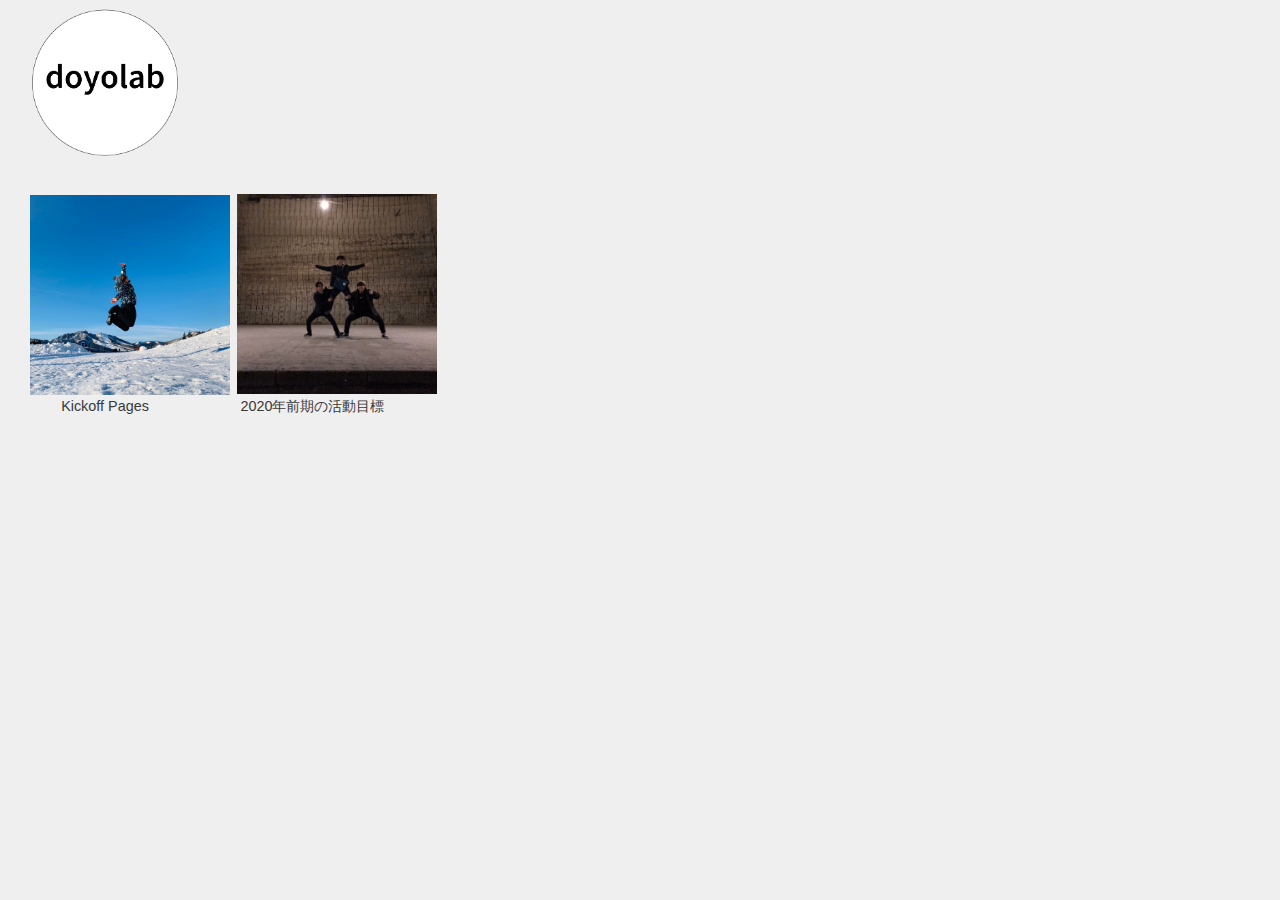
==== index.html @ 6625b5ec "2020415" ====
<!doctype html>

<head>
  <meta charset="UTF-8"/>

  <title>柿沼良範研究ノート </title>
    <!--main.cssというファイルにhtmlのスタイルの詳細を記入し、参照している-->
  <link rel="stylesheet" href="main.css">
</head>


<body>
    <logo>
        <!--logoはimageフォルダのlogo.pngを使用している。自分のロゴや写真を載せるとわかりやすい-->
        <img src="images/logo.png" alt="">
    </logo>
    <br><br><!--brは改行-->
  <!--毎週この部分をコピペして追加してく-->
    <figure>
        <a href="kick off.html"><img src="images/sunobo.jpg" alt=""></a>
        <figcaption>Kickoff Pages</figcaption>
    </figure>
     <!-------------------------------->
    <!--毎週この部分をコピペして追加してく-->
    <figure>
        <a href="mokuhixyou.html"><img src="images/ooya.jpg" alt=""></a>
        <figcaption>2020年前期の活動目標</figcaption>
    </figure>
     <!-------------------------------->
   
</body>
---- main.css ----
logo img{
    display: block;
    width: 150px;
    height: 150px;
    object-fit: cover; /* 画像のトリミング */
}
logotohome img{
    display: block;
    width: 50px;
    height: 50px;
    object-fit: cover; /* 画像のトリミング */
}

/* トップページの一覧に関するスタイル----------------------------------------------*/
figure {
    display: inline-block;   /* インラインブロック化 */
    margin: 0px 3px 7px 0px; /* 外側に余白を追加(※右に3px・下に7px) */
    background-color: #efefef; 
}
figure img {
    display: block;          /* 余計な余白が出ないようにする */
    margin: 0px 0px 3px 0px; /* 下側にだけ3pxの余白を追加 */
    width: 200px;
    height: 200px;
    object-fit: cover; /* 画像のトリミング */
}
figcaption {
    width: 150px;
    height: 80px;
    font-size: 0.9em;        /* 文字サイズを90%に */
    text-align: center;      /* 中身をセンタリング */
    word-wrap: break-word;
}
/* ---------------------------------------------------------------------------*/


/* ========== common ========== */
html, body {
	font-size: 16px;
	font-family: sans-serif;
	color: #393939;
    margin-left: 15px;
    margin-bottom: 40px;
	background: #efefef;
}
h1{
    text-indent: 0em;
}
h2{
    margin-left: 2em;
    margin-top: 2em;
}
h3{
    margin-left: 3em;
}
p,div{
    margin-left: 5em;
}
span.blackback{
    text-indent: 4em;
    background: #393939;
    color: #efefef;
}
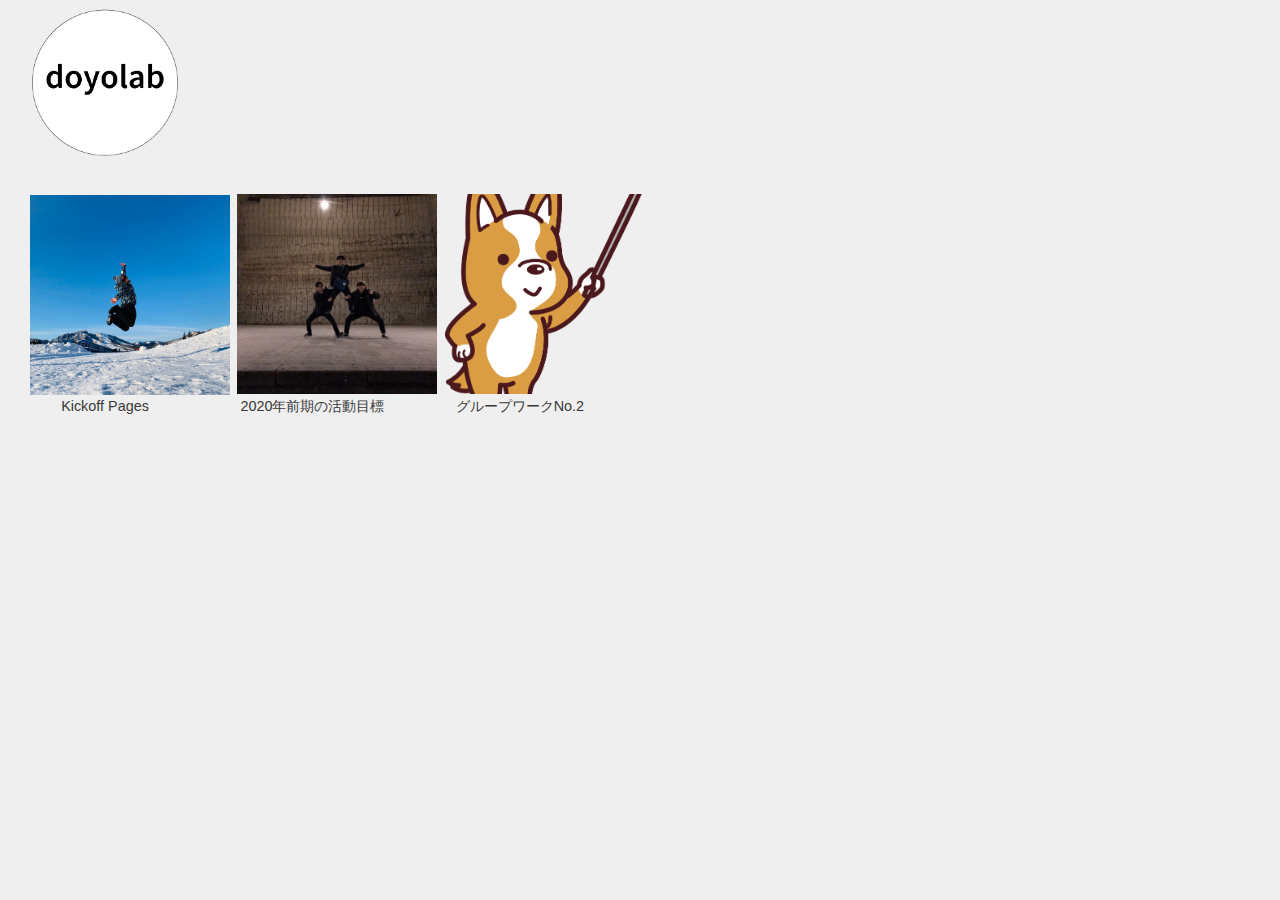
==== commit e094e991: "2020514" ====
--- a/index.html
+++ b/index.html
@@ -27,5 +27,9 @@
         <figcaption>2020年前期の活動目標</figcaption>
     </figure>
      <!-------------------------------->
-   
+      <!--毎週この部分をコピペして追加してく-->
+    <figure>
+        <a href="uekibati.html"><img src="images/71478.png" alt=""></a>
+        <figcaption>グループワークNo.2</figcaption>
+    </figure>
 </body>
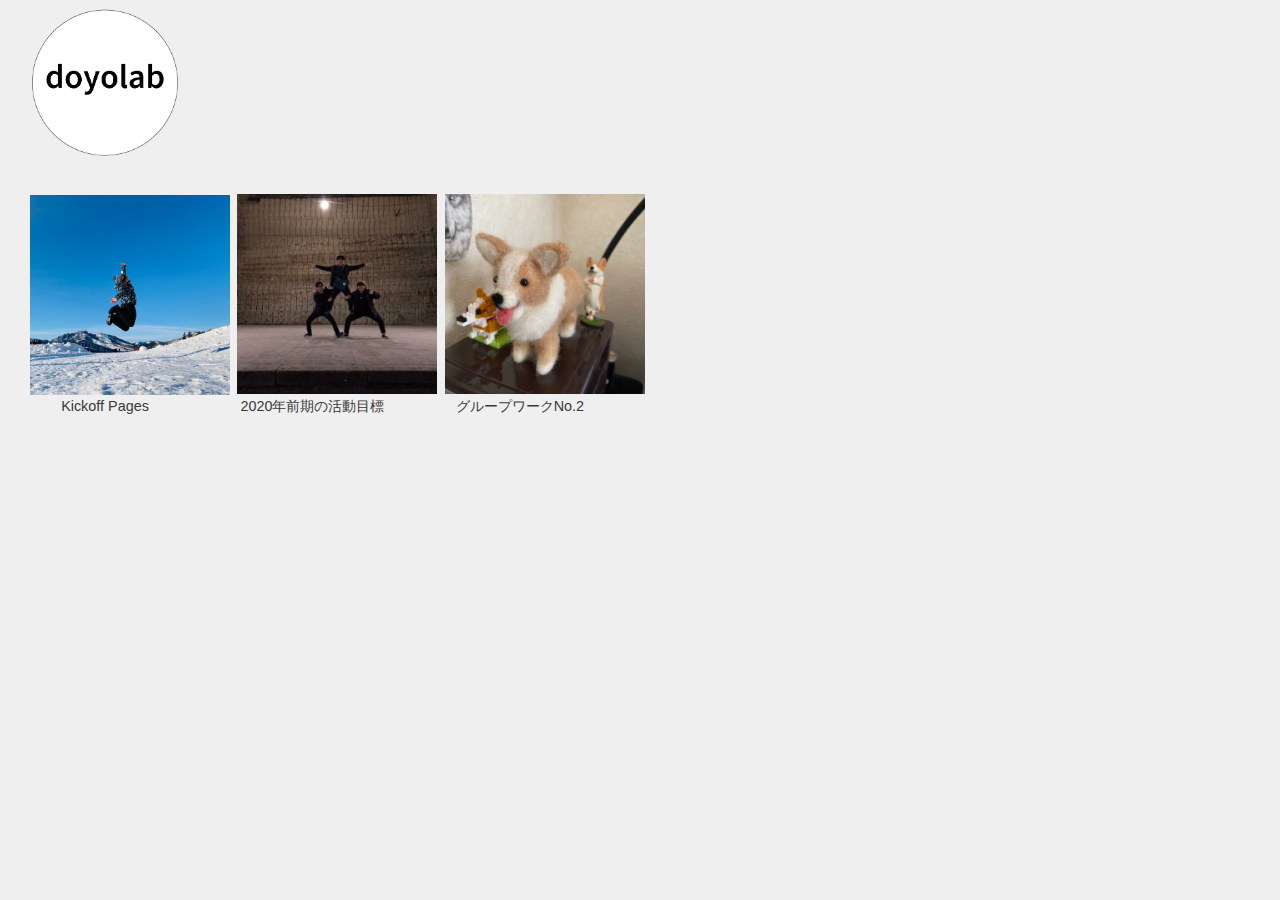
==== commit 1c8879ac: "2020528" ====
--- a/index.html
+++ b/index.html
@@ -29,7 +29,7 @@
      <!-------------------------------->
       <!--毎週この部分をコピペして追加してく-->
     <figure>
-        <a href="uekibati.html"><img src="images/71478.png" alt=""></a>
+        <a href="uekibati.html"><img src="images/ko-gi-2.jpg" alt=""></a>
         <figcaption>グループワークNo.2</figcaption>
     </figure>
 </body>
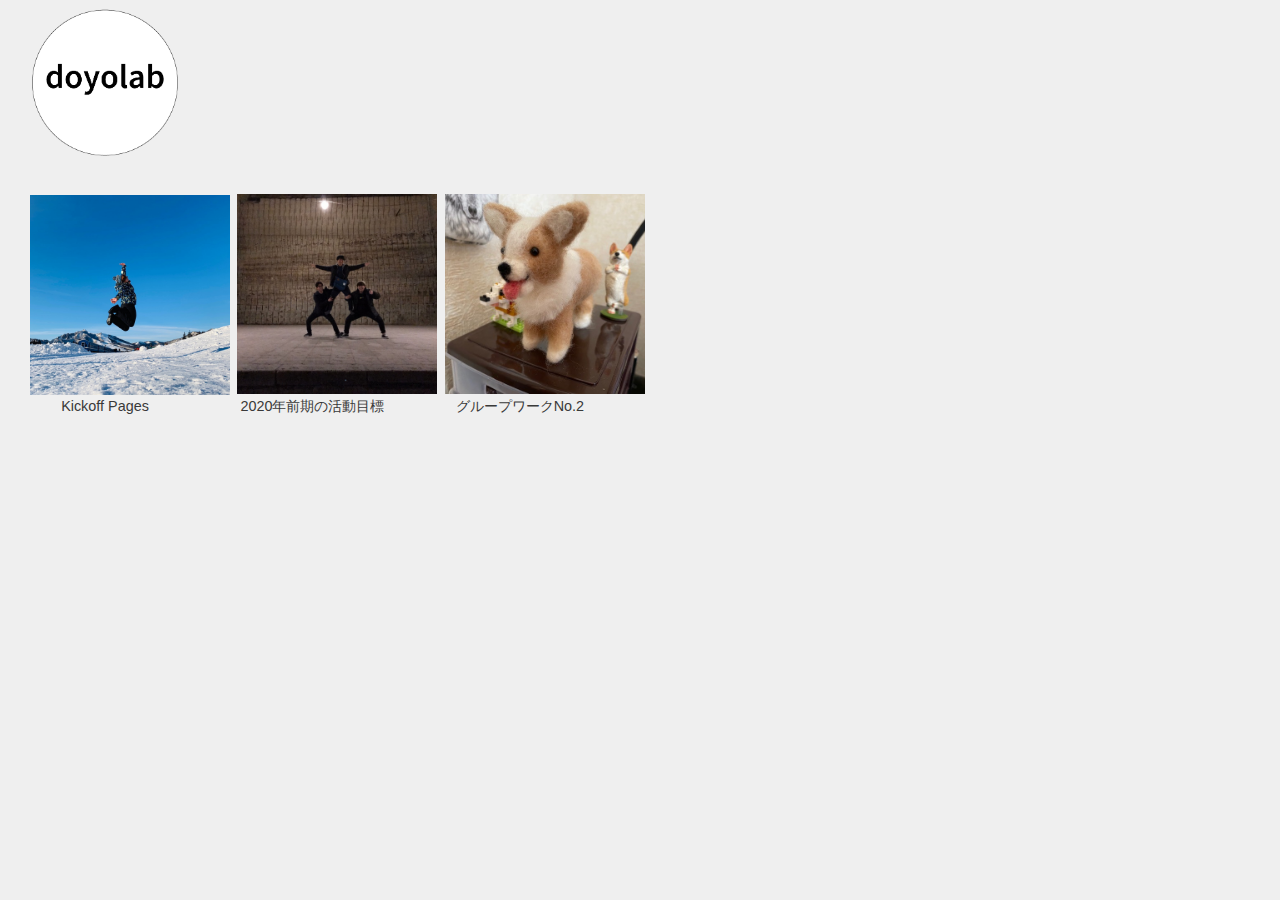
==== commit d8f8473f: "2020" ====
--- a/index.html
+++ b/index.html
@@ -29,7 +29,7 @@
      <!-------------------------------->
       <!--毎週この部分をコピペして追加してく-->
     <figure>
-        <a href="uekibati.html"><img src="images/ko-gi-2.jpg" alt=""></a>
+        <a href="uekibati.html"><img src="images/ko-gi-3.jpg" alt=""></a>
         <figcaption>グループワークNo.2</figcaption>
     </figure>
 </body>
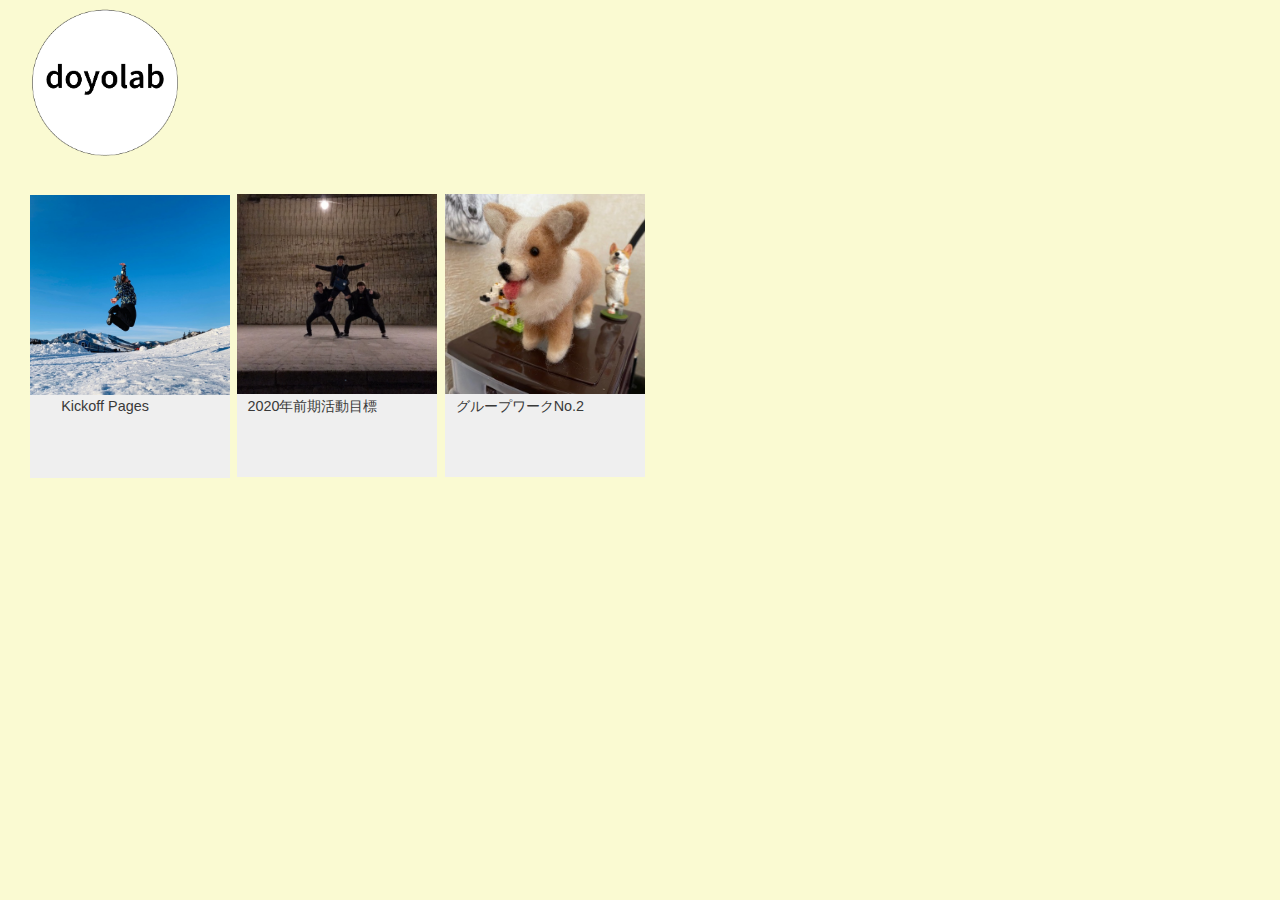
==== commit f67d4822: "2020611" ====
--- a/index.html
+++ b/index.html
@@ -24,7 +24,7 @@
     <!--毎週この部分をコピペして追加してく-->
     <figure>
         <a href="mokuhixyou.html"><img src="images/ooya.jpg" alt=""></a>
-        <figcaption>2020年前期の活動目標</figcaption>
+        <figcaption>2020年前期活動目標</figcaption>
     </figure>
      <!-------------------------------->
       <!--毎週この部分をコピペして追加してく-->
--- a/main.css
+++ b/main.css
@@ -41,10 +41,11 @@
 	color: #393939;
     margin-left: 15px;
     margin-bottom: 40px;
-	background: #efefef;
+	background:lightgoldenrodyellow;
 }
 h1{
     text-indent: 0em;
+    color: red;
 }
 h2{
     margin-left: 2em;
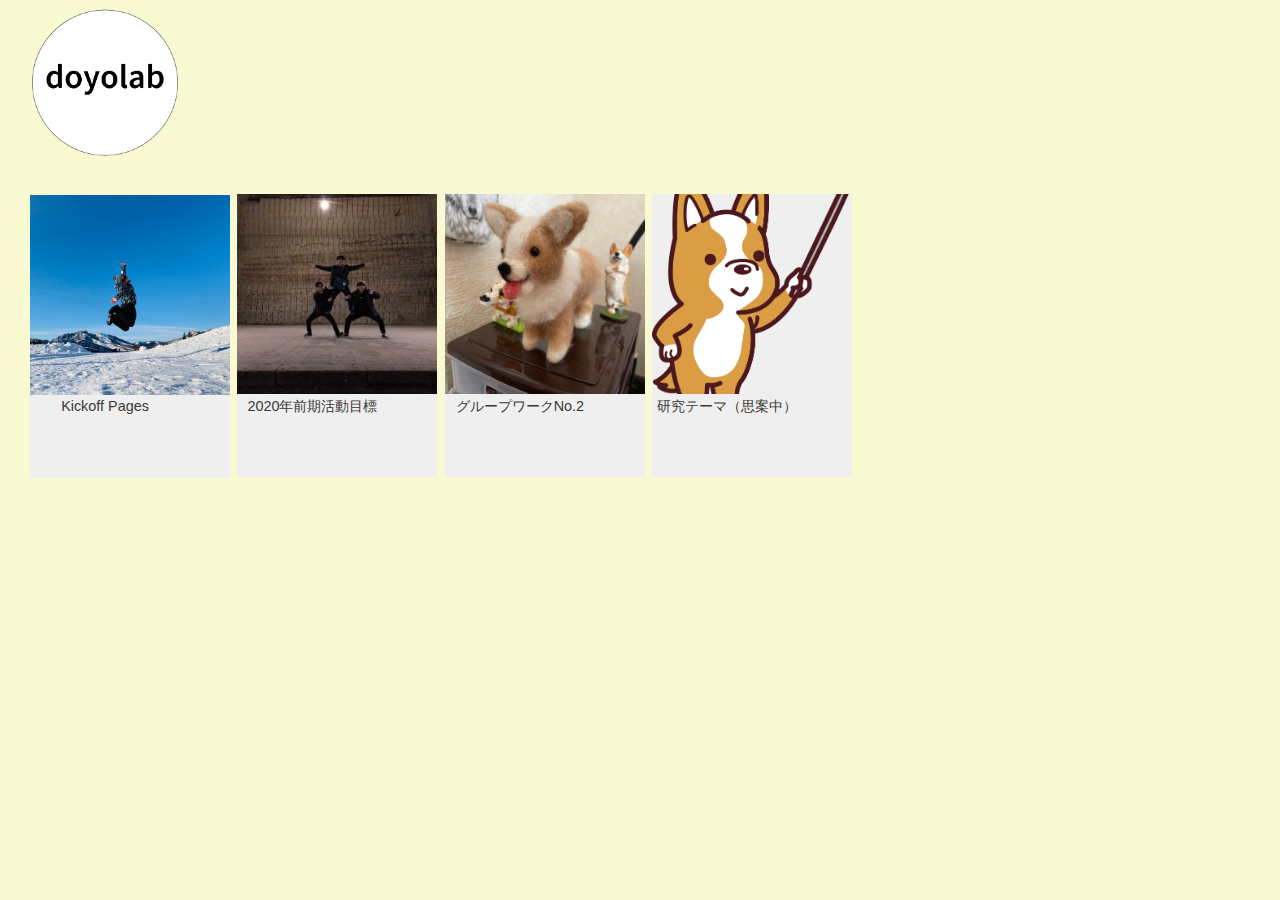
==== commit 1ec67437: "2020611" ====
--- a/index.html
+++ b/index.html
@@ -32,4 +32,9 @@
         <a href="uekibati.html"><img src="images/ko-gi-3.jpg" alt=""></a>
         <figcaption>グループワークNo.2</figcaption>
     </figure>
+     <!--毎週この部分をコピペして追加してく-->
+    <figure>
+        <a href="kennkixyuu.html"><img src="images/71478.png" alt=""></a>
+        <figcaption>研究テーマ（思案中）</figcaption>
+    </figure>
 </body>
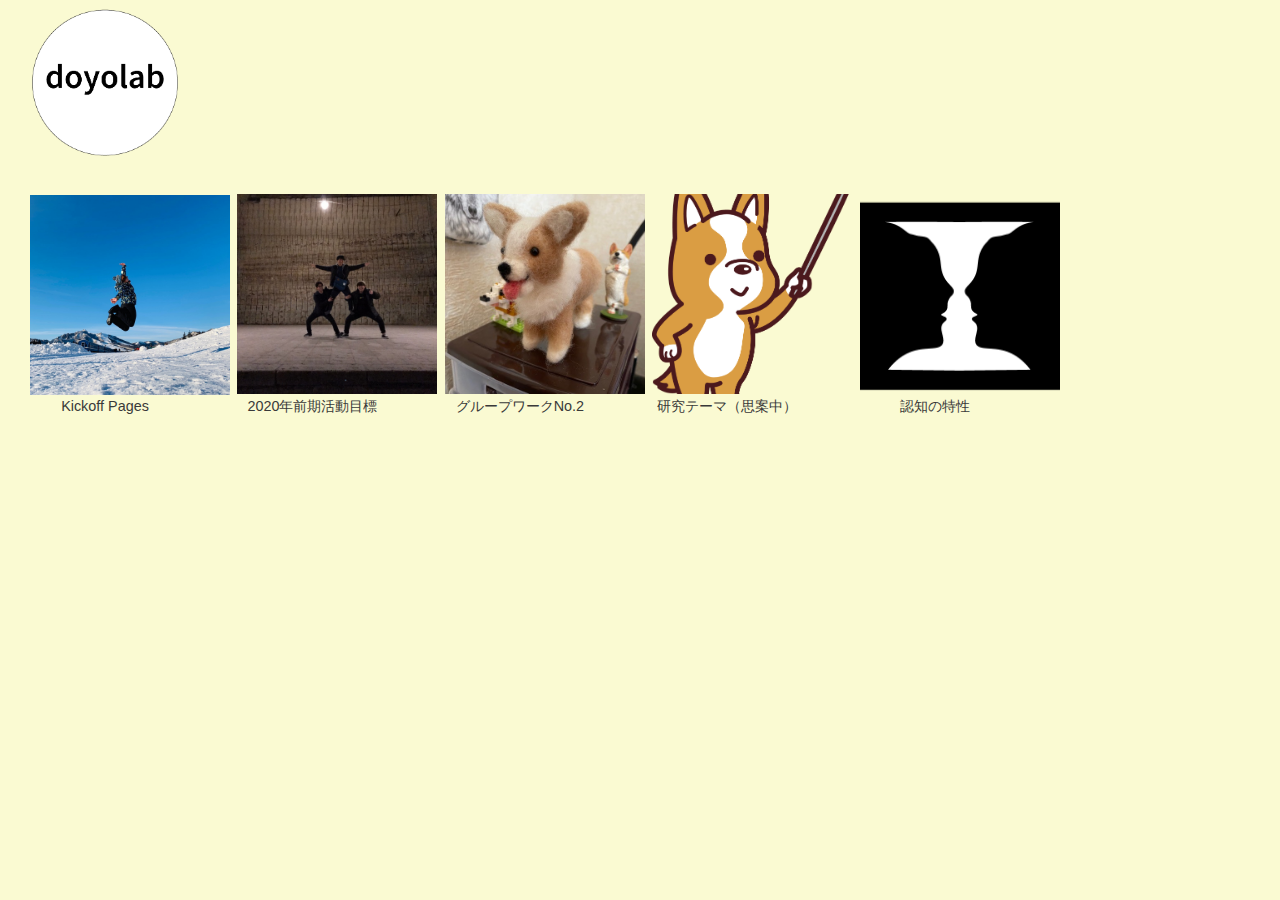
==== commit faf5e16d: "ninnti" ====
--- a/index.html
+++ b/index.html
@@ -37,4 +37,9 @@
         <a href="kennkixyuu.html"><img src="images/71478.png" alt=""></a>
         <figcaption>研究テーマ（思案中）</figcaption>
     </figure>
+    <!--毎週この部分をコピペして追加してく-->
+    <figure>
+        <a href="ninnti.html"><img src="images/tubo.png" alt=""></a>
+        <figcaption>認知の特性</figcaption>
+    </figure>
 </body>
--- a/main.css
+++ b/main.css
@@ -15,7 +15,7 @@
 figure {
     display: inline-block;   /* インラインブロック化 */
     margin: 0px 3px 7px 0px; /* 外側に余白を追加(※右に3px・下に7px) */
-    background-color: #efefef; 
+    background-color: lightgoldenrodyellow; 
 }
 figure img {
     display: block;          /* 余計な余白が出ないようにする */
@@ -45,7 +45,7 @@
 }
 h1{
     text-indent: 0em;
-    color: red;
+    
 }
 h2{
     margin-left: 2em;
@@ -53,6 +53,7 @@
 }
 h3{
     margin-left: 3em;
+    color: red;
 }
 p,div{
     margin-left: 5em;
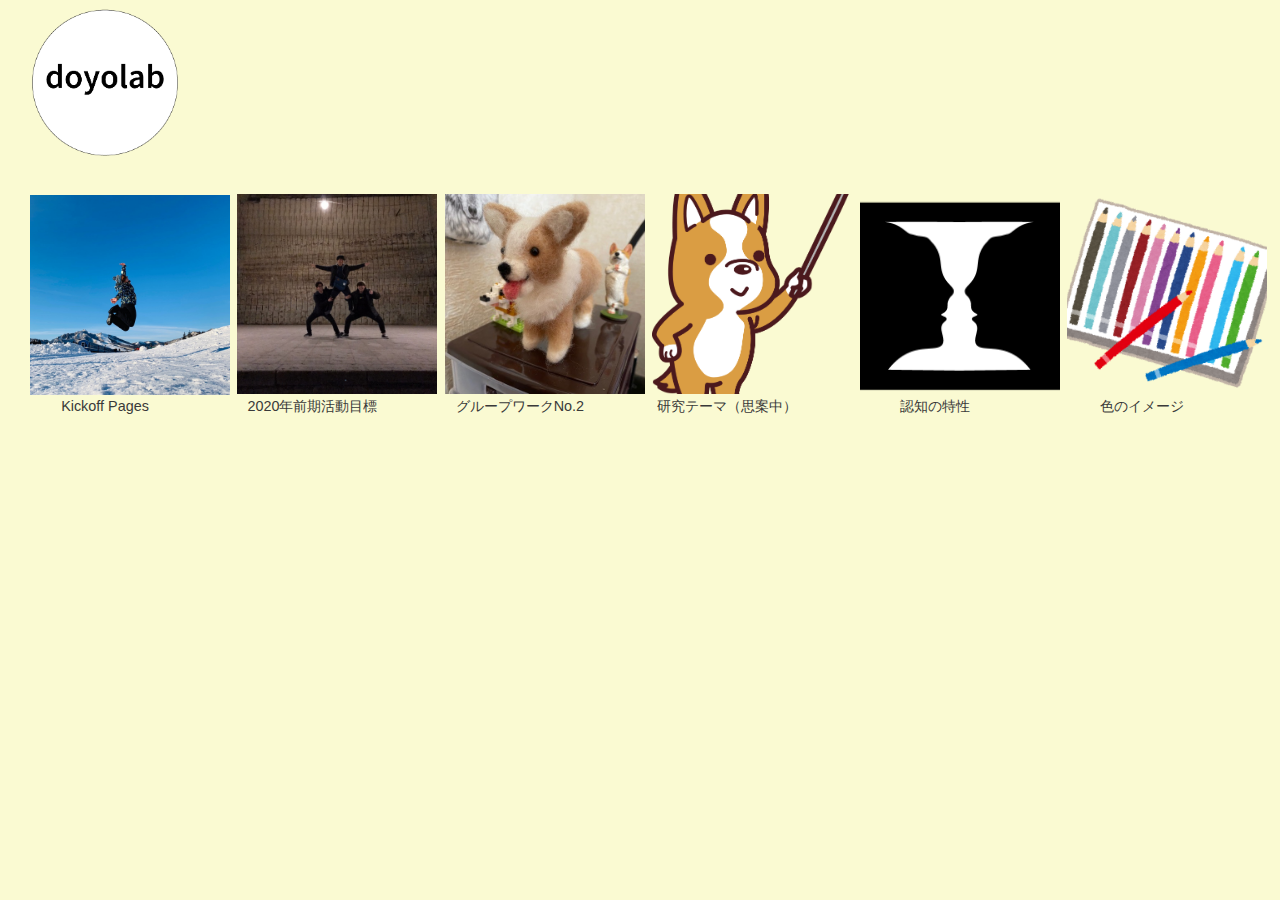
==== commit eab3c03b: "ime-zi" ====
--- a/index.html
+++ b/index.html
@@ -42,4 +42,9 @@
         <a href="ninnti.html"><img src="images/tubo.png" alt=""></a>
         <figcaption>認知の特性</figcaption>
     </figure>
+    <!--毎週この部分をコピペして追加してく-->
+    <figure>
+        <a href="ime-zi-1.html"><img src="images/iroenpitsu.png" alt=""></a>
+        <figcaption>色のイメージ</figcaption>
+    </figure>
 </body>
--- a/main.css
+++ b/main.css
@@ -63,4 +63,6 @@
     background: #393939;
     color: #efefef;
 }
-
+span.color{
+    color: red
+}
